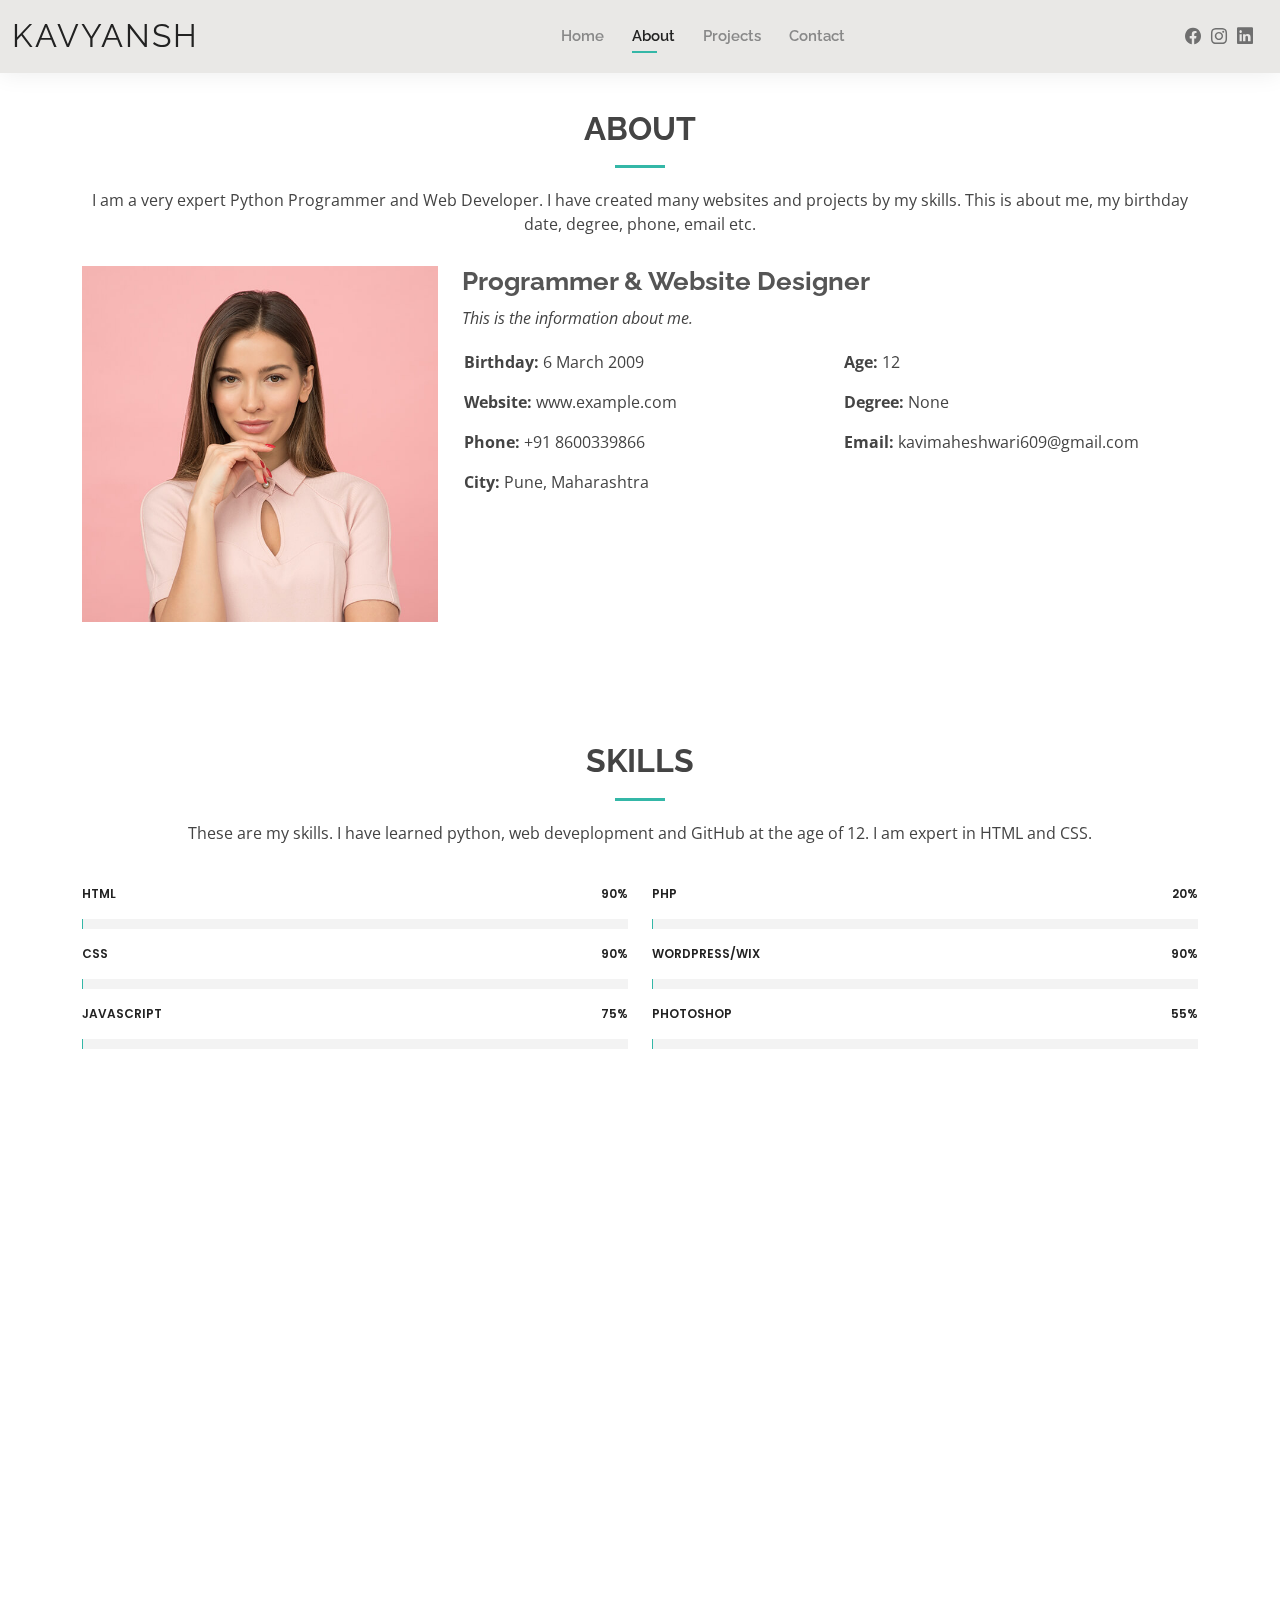
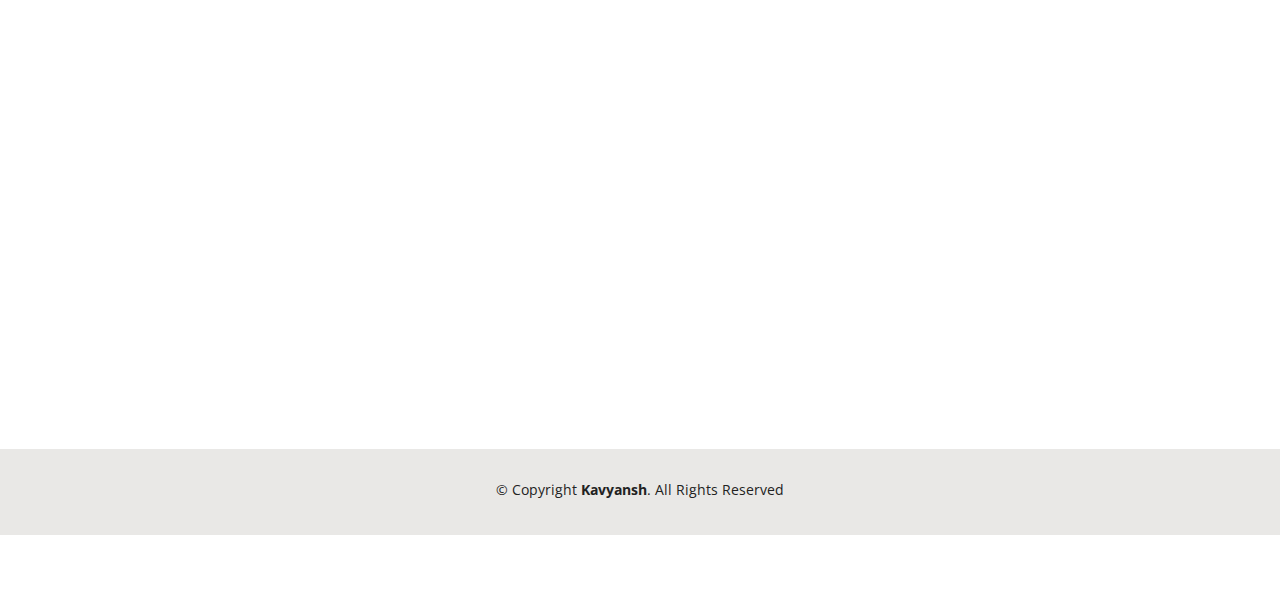
==== Kelly/about.html @ 109a4856 "Website" ====
<!DOCTYPE html>
<html lang="en">

<head>
  <meta charset="utf-8">
  <meta content="width=device-width, initial-scale=1.0" name="viewport">

  <title>About - Kavyansh</title>
  <meta content="" name="description">
  <meta content="" name="keywords">

  <!-- Favicons -->
  <link href="assets/img/logo.png" rel="icon">
  <!-- <link href="assets/img/apple-touch-icon.png" rel="apple-touch-icon"> -->

  <!-- Google Fonts -->
  <link href="https://fonts.googleapis.com/css?family=Open+Sans:300,300i,400,400i,600,600i,700,700i|Raleway:300,300i,400,400i,500,500i,600,600i,700,700i|Poppins:300,300i,400,400i,500,500i,600,600i,700,700i" rel="stylesheet">

  <!-- Vendor CSS Files -->
  <link href="assets/vendor/aos/aos.css" rel="stylesheet">
  <link href="assets/vendor/bootstrap/css/bootstrap.min.css" rel="stylesheet">
  <link href="assets/vendor/bootstrap-icons/bootstrap-icons.css" rel="stylesheet">
  <link href="assets/vendor/boxicons/css/boxicons.min.css" rel="stylesheet">
  <link href="assets/vendor/glightbox/css/glightbox.min.css" rel="stylesheet">
  <link href="assets/vendor/swiper/swiper-bundle.min.css" rel="stylesheet">

  <!-- Template Main CSS File -->
  <link href="assets/css/style.css" rel="stylesheet">

</head>

<body>

  <!-- ======= Header ======= -->
  <header id="header" class="fixed-top">
    <div class="container-fluid d-flex justify-content-between align-items-center">

      <h1 class="logo me-auto me-lg-0"><a href="index.html">Kavyansh</a></h1>
      <!-- Uncomment below if you prefer to use an image logo -->
      <!-- <a href="index.html" class="logo"><img src="assets/img/logo.png" alt="" class="img-fluid"></a>-->

      <nav id="navbar" class="navbar order-last order-lg-0">
        <ul>
          <li><a href="index.html">Home</a></li>
          <li><a class="active" href="about.html">About</a></li>
          <li><a href="projects.html">Projects</a></li> 
          <li><a href="contact.html">Contact</a></li>
        </ul>
        <i class="bi bi-list mobile-nav-toggle"></i>
      </nav><!-- .navbar -->

      <div class="header-social-links">
        <a href="https://www.facebook.com/alok.maheshwari.56" class="facebook"><i class="bi bi-facebook"></i></a>
        <a href="#" class="instagram"><i class="bi bi-instagram"></i></a>
        <a href="https://www.linkedin.com/in/alok-maheshwari-aba51a42/?originalSubdomain=in" class="linkedin"><i class="bi bi-linkedin"></i></i></a>
      </div>

    </div>

  </header><!-- End Header -->

  <main id="main">

    <!-- ======= About Section ======= -->
    <section id="about" class="about">
      <div class="container" data-aos="fade-up">

        <div class="section-title">
          <h2>About</h2>
          <p>I am a very expert Python Programmer and Web Developer. I have created many websites and projects by my skills. This is about me, my birthday date, degree, phone, email etc.</p>
        </div>

        <div class="row">
          <div class="col-lg-4">
            <img src="assets/img/about.jpg" class="img-fluid" alt="">
          </div>
          <div class="col-lg-8 pt-4 pt-lg-0 content">
            <h3>Programmer &amp; Website Designer</h3>
            <p class="fst-italic">
              This is the information about me. 
            </p>
            <div class="row">
              <div class="col-lg-6">
                <ul>
                  <li><i class="bi bi-rounded-right"></i> <strong>Birthday:</strong> 6 March 2009</li>
                  <li><i class="bi bi-rounded-right"></i> <strong>Website:</strong> www.example.com</li>
                  <li><i class="bi bi-rounded-right"></i> <strong>Phone:</strong> +91 8600339866</li>
                  <li><i class="bi bi-rounded-right"></i> <strong>City:</strong> Pune, Maharashtra</li>
                </ul>
              </div>
              <div class="col-lg-6">
                <ul>
                  <li><i class="bi bi-rounded-right"></i> <strong>Age:</strong> 12</li>
                  <li><i class="bi bi-rounded-right"></i> <strong>Degree:</strong> None</li>
                  <li><i class="bi bi-rounded-right"></i> <strong>Email:</strong> kavimaheshwari609@gmail.com</li>
                </ul>
              </div>
            </div>
            
          </div>
        </div>

      </div>
    </section><!-- End About Section -->

    <!-- ======= Skills Section ======= -->
    <section id="skills" class="skills">
      <div class="container" data-aos="fade-up">

        <div class="section-title">
          <h2>Skills</h2>
          <p>These are my skills. I have learned python, web deveplopment and GitHub at the age of 12. I am expert in HTML and CSS.</p>
        </div>

        <div class="row skills-content">

          <div class="col-lg-6">

            <div class="progress">
              <span class="skill">HTML <i class="val">90%</i></span>
              <div class="progress-bar-wrap">
                <div class="progress-bar" role="progressbar" aria-valuenow="90" aria-valuemin="0" aria-valuemax="100"></div>
              </div>
            </div>

            <div class="progress">
              <span class="skill">CSS <i class="val">90%</i></span>
              <div class="progress-bar-wrap">
                <div class="progress-bar" role="progressbar" aria-valuenow="100" aria-valuemin="0" aria-valuemax="100"></div>
              </div>
            </div>

            <div class="progress">
              <span class="skill">JavaScript <i class="val">75%</i></span>
              <div class="progress-bar-wrap">
                <div class="progress-bar" role="progressbar" aria-valuenow="25" aria-valuemin="0" aria-valuemax="100"></div>
              </div>
            </div>

          </div>

          <div class="col-lg-6">

            <div class="progress">
              <span class="skill">PHP <i class="val">20%</i></span>
              <div class="progress-bar-wrap">
                <div class="progress-bar" role="progressbar" aria-valuenow="20" aria-valuemin="0" aria-valuemax="100"></div>
              </div>
            </div>

            <div class="progress">
              <span class="skill">WordPress/Wix <i class="val">90%</i></span>
              <div class="progress-bar-wrap">
                <div class="progress-bar" role="progressbar" aria-valuenow="90" aria-valuemin="0" aria-valuemax="100"></div>
              </div>
            </div>

            <div class="progress">
              <span class="skill">Photoshop <i class="val">55%</i></span>
              <div class="progress-bar-wrap">
                <div class="progress-bar" role="progressbar" aria-valuenow="55" aria-valuemin="0" aria-valuemax="100"></div>
              </div>
            </div>

          </div>

        </div>

      </div>
    </section><!-- End Skills Section -->

    <!-- ======= Facts Section ======= -->
    <section id="facts" class="facts">
      <div class="container" data-aos="fade-up">

        <div class="section-title">
          <h2>Facts</h2>
          <p>These are my clients, projects, workers.</p>
        </div>

        <div class="row counters">

          <div class="col-lg-3 col-6 text-center">
            <span data-purecounter-start="0" data-purecounter-end="232" data-purecounter-duration="1" class="purecounter"></span>
            <p>Clients</p>
          </div>

          <div class="col-lg-3 col-6 text-center">
            <span data-purecounter-start="0" data-purecounter-end="521" data-purecounter-duration="1" class="purecounter"></span>
            <p>Projects</p>
          </div>

          <div class="col-lg-3 col-6 text-center">
            <span data-purecounter-start="0" data-purecounter-end="24" data-purecounter-duration="1" class="purecounter"></span>
            <p>Hours Of Support</p>
          </div>

          <div class="col-lg-3 col-6 text-center">
            <span data-purecounter-start="0" data-purecounter-end="3" data-purecounter-duration="1" class="purecounter"></span>
            <p>Hard Worker</p>
          </div>

        </div>

      </div>
    </section><!-- End Facts Section -->

    <!-- ======= Testimonials Section ======= -->
    <section id="testimonials" class="testimonials">
      <div class="container" data-aos="fade-up">

        <div class="section-title">
          <h2>Testimonials</h2>
          <p>These are the workers who really helped in the making of this website. Half of the credit of the website goes to the CEO and the Designer.</p>
        </div>

        <div class="testimonials-slider swiper-container" data-aos="fade-up" data-aos-delay="100">
          <div class="swiper-wrapper">

            <div class="swiper-slide">
              <div class="testimonial-item">
                <img src="assets/img/testimonials/testimonials-1.jpeg" class="testimonial-img" alt="">
                <h3>Alok</h3>
                <h4>Ceo</h4>
                <p>
                  <i class="bx bxs-quote-alt-left quote-icon-left"></i>
                  The path to CEO's office should not be through CEO's office it needs to be through engineering.
                  <i class="bx bxs-quote-alt-right quote-icon-right"></i>
                </p>
              </div>
            </div><!-- End testimonial item -->

            <div class="swiper-slide">
              <div class="testimonial-item">
                <img src="assets/img/testimonials/testimonials - 2.jpg" class="testimonial-img" alt="">
                <h3>Megha</h3>
                <h4>Designer</h4>
                <p>
                  <i class="bx bxs-quote-alt-left quote-icon-left"></i>
                  Design is a plan for arranging the elements in such a way as it loks the best.The award of designing the website goes to Mrs. Megha Maheshwari.
                  <i class="bx bxs-quote-alt-right quote-icon-right"></i>
                </p>
              </div>
            </div><!-- End testimonial item -->

            <div class="swiper-slide">
              <div class="testimonial-item">
                <img src="assets/img/testimonials/testimonials-3.jpg" class="testimonial-img" alt="">
                <h3>Kavyansh</h3>
                <h4>Store Owner</h4>
                <p>
                  <i class="bx bxs-quote-alt-left quote-icon-left"></i>
                  The work of maintaining the store is most important to run a website. The achievement of the store owner goes to Mr. Kavyansh Maheshwari.
                  <i class="bx bxs-quote-alt-right quote-icon-right"></i>
                </p>
              </div>
            </div><!-- End testimonial item -->


          </div>
          <div class="swiper-pagination"></div>
        </div>

      </div>
    </section><!-- End Testimonials Section -->

  </main><!-- End #main -->

  <!-- ======= Footer ======= -->
  <footer id="footer">
    <div class="container">
      <div class="copyright">
        &copy; Copyright <strong><span>Kavyansh</span></strong>. All Rights Reserved
      </div>
      <div class="credits">
        <!-- All the links in the footer should remain intact. -->
        <!-- You can delete the links only if you purchased the pro version. -->
        <!-- Licensing information: https://bootstrapmade.com/license/ -->
        <!-- Purchase the pro version with working PHP/AJAX contact form: https://bootstrapmade.com/kelly-free-bootstrap-cv-resume-html-template/ -->
      </div>
    </div>
  </footer><!-- End  Footer -->

  <div id="preloader"></div>
  <a href="#" class="back-to-top d-flex align-items-center justify-content-center"><i class="bi bi-arrow-up-short"></i></a>

  <!-- Vendor JS Files -->
  <script src="assets/vendor/aos/aos.js"></script>
  <script src="assets/vendor/bootstrap/js/bootstrap.bundle.min.js"></script>
  <script src="assets/vendor/glightbox/js/glightbox.min.js"></script>
  <script src="assets/vendor/isotope-layout/isotope.pkgd.min.js"></script>
  <script src="assets/vendor/php-email-form/validate.js"></script>
  <script src="assets/vendor/purecounter/purecounter.js"></script>
  <script src="assets/vendor/swiper/swiper-bundle.min.js"></script>
  <script src="assets/vendor/waypoints/noframework.waypoints.js"></script>

  <!-- Template Main JS File -->
  <script src="assets/js/main.js"></script>

</body>

</html>
---- Kelly/assets/css/style.css ----
body {
  font-family: "Open Sans", sans-serif;
  color: #444444;
}

a {
  color: #34b7a7;
  text-decoration: none;
}

a:hover {
  color: #51cdbe;
  text-decoration: none;
}

h1, h2, h3, h4, h5, h6 {
  font-family: "Raleway", sans-serif;
}

#main {
  margin-top: 50px;
}

@media (max-width: 992px) {
  #main {
    margin-top: 30px;
  }
}

/*--------------------------------------------------------------
# Preloader
--------------------------------------------------------------*/
#preloader {
  position: fixed;
  top: 0;
  left: 0;
  right: 0;
  bottom: 0;
  z-index: 9999;
  overflow: hidden;
  background: #fff;
}

#preloader:before {
  content: "";
  position: fixed;
  top: calc(50% - 30px);
  left: calc(50% - 30px);
  border: 6px solid #34b7a7;
  border-top-color: #dcf5f2;
  border-radius: 50%;
  width: 60px;
  height: 60px;
  -webkit-animation: animate-preloader 1s linear infinite;
  animation: animate-preloader 1s linear infinite;
}

@-webkit-keyframes animate-preloader {
  0% {
    transform: rotate(0deg);
  }
  100% {
    transform: rotate(360deg);
  }
}

@keyframes animate-preloader {
  0% {
    transform: rotate(0deg);
  }
  100% {
    transform: rotate(360deg);
  }
}

/*--------------------------------------------------------------
# Back to top button
--------------------------------------------------------------*/
.back-to-top {
  position: fixed;
  visibility: hidden;
  opacity: 0;
  right: 15px;
  bottom: 15px;
  z-index: 996;
  background: #34b7a7;
  width: 40px;
  height: 40px;
  border-radius: 50px;
  transition: all 0.4s;
}

.back-to-top i {
  font-size: 24px;
  color: #fff;
  line-height: 0;
}

.back-to-top:hover {
  background: #49cbbb;
  color: #fff;
}

.back-to-top.active {
  visibility: visible;
  opacity: 1;
}

/*--------------------------------------------------------------
# Header
--------------------------------------------------------------*/
#header {
  background: #e9e8e6;
  box-shadow: 0px 0px 25px 0 rgba(0, 0, 0, 0.08);
  z-index: 997;
  padding: 15px 0;
}

#header .logo {
  font-size: 32px;
  margin: 0;
  padding: 0;
  line-height: 1;
  font-weight: 400;
  letter-spacing: 2px;
  text-transform: uppercase;
}

#header .logo a {
  color: #222222;
}

#header .logo img {
  max-height: 40px;
}

@media (max-width: 992px) {
  #header .logo {
    font-size: 28px;
  }
}

/*--------------------------------------------------------------
# Header Social Links
--------------------------------------------------------------*/
.header-social-links {
  padding-right: 15px;
}

.header-social-links a {
  color: #6f6f6f;
  padding-left: 6px;
  display: inline-block;
  line-height: 0px;
  transition: 0.3s;
  font-size: 16px;
}

.header-social-links a:hover {
  color: #34b7a7;
}

/*--------------------------------------------------------------
# Navigation Menu
--------------------------------------------------------------*/
/**
* Desktop Navigation 
*/
.navbar {
  padding: 0;
}

.navbar ul {
  margin: 0;
  padding: 0;
  display: flex;
  list-style: none;
  align-items: center;
}

.navbar li {
  position: relative;
  padding: 10px 0 10px 28px;
}

.navbar a, .navbar a:focus {
  display: flex;
  align-items: center;
  justify-content: space-between;
  font-family: "Raleway", sans-serif;
  font-size: 15px;
  font-weight: 600;
  color: #888888;
  white-space: nowrap;
  transition: 0.3s;
  position: relative;
}

.navbar a i, .navbar a:focus i {
  font-size: 12px;
  line-height: 0;
  margin-left: 5px;
}

.navbar > ul > li > a:before {
  content: "";
  position: absolute;
  width: 0;
  height: 2px;
  bottom: -5px;
  left: 0;
  background-color: #34b7a7;
  visibility: hidden;
  width: 0px;
  transition: all 0.3s ease-in-out 0s;
}

.navbar a:hover:before, .navbar li:hover > a:before, .navbar .active:before {
  visibility: visible;
  width: 25px;
}

.navbar a:hover, .navbar .active, .navbar .active:focus, .navbar li:hover > a {
  color: #222222;
}

.navbar .dropdown ul {
  display: block;
  position: absolute;
  left: 14px;
  top: calc(100% + 30px);
  margin: 0;
  padding: 10px 0;
  z-index: 99;
  opacity: 0;
  visibility: hidden;
  background: #fff;
  box-shadow: 0px 0px 30px rgba(127, 137, 161, 0.25);
  transition: 0.3s;
  border-radius: 4px;
}

.navbar .dropdown ul li {
  min-width: 200px;
  padding: 0;
}

.navbar .dropdown ul a {
  padding: 10px 20px;
  font-size: 15px;
  text-transform: none;
  font-weight: 600;
}

.navbar .dropdown ul a i {
  font-size: 12px;
}

.navbar .dropdown ul a:hover, .navbar .dropdown ul .active:hover, .navbar .dropdown ul li:hover > a {
  color: #34b7a7;
}

.navbar .dropdown:hover > ul {
  opacity: 1;
  top: 100%;
  visibility: visible;
}

.navbar .dropdown .dropdown ul {
  top: 0;
  left: calc(100% - 30px);
  visibility: hidden;
}

.navbar .dropdown .dropdown:hover > ul {
  opacity: 1;
  top: 0;
  left: 100%;
  visibility: visible;
}

@media (max-width: 1366px) {
  .navbar .dropdown .dropdown ul {
    left: -90%;
  }
  .navbar .dropdown .dropdown:hover > ul {
    left: -100%;
  }
}

/**
* Mobile Navigation 
*/
.mobile-nav-toggle {
  color: #222222;
  font-size: 28px;
  cursor: pointer;
  display: none;
  line-height: 0;
  transition: 0.5s;
}

.mobile-nav-toggle.bi-x {
  color: #fff;
}

@media (max-width: 991px) {
  .mobile-nav-toggle {
    display: block;
  }
  .navbar ul {
    display: none;
  }
}

.navbar-mobile {
  position: fixed;
  overflow: hidden;
  top: 0;
  right: 0;
  left: 0;
  bottom: 0;
  background: rgba(9, 9, 9, 0.9);
  transition: 0.3s;
  z-index: 999;
}

.navbar-mobile .mobile-nav-toggle {
  position: absolute;
  top: 15px;
  right: 15px;
}

.navbar-mobile ul {
  display: block;
  position: absolute;
  top: 55px;
  right: 15px;
  bottom: 15px;
  left: 15px;
  padding: 10px 0;
  border-radius: 10px;
  background-color: #fff;
  overflow-y: auto;
  transition: 0.3s;
}

.navbar-mobile a {
  font-size: 15px;
  padding-right: 15px;
  color: #222222;
}

.navbar-mobile a:hover, .navbar-mobile .active, .navbar-mobile li:hover > a {
  color: #34b7a7;
}

.navbar-mobile .getstarted {
  margin: 15px;
}

.navbar-mobile .dropdown ul {
  position: static;
  display: none;
  margin: 10px 20px;
  padding: 10px 0;
  z-index: 99;
  opacity: 1;
  visibility: visible;
  background: #fff;
  box-shadow: 0px 0px 30px rgba(127, 137, 161, 0.25);
}

.navbar-mobile .dropdown ul li {
  min-width: 200px;
}

.navbar-mobile .dropdown ul a {
  padding: 10px 20px;
}

.navbar-mobile .dropdown ul a i {
  font-size: 12px;
}

.navbar-mobile .dropdown ul a:hover, .navbar-mobile .dropdown ul .active:hover, .navbar-mobile .dropdown ul li:hover > a {
  color: #34b7a7;
}

.navbar-mobile .dropdown > .dropdown-active {
  display: block;
}

/*--------------------------------------------------------------
# Hero Section
--------------------------------------------------------------*/
#hero {
  width: 100%;
  height: 100vh;
  background: url("../img/hero-bg.jpg") top right;
  background-size: cover;
}

#hero .container {
  padding-top: 70px;
  position: relative;
}

@media (max-width: 992px) {
  #hero .container {
    padding-top: 58px;
  }
}

#hero h1 {
  margin: 0;
  font-size: 48px;
  font-weight: 700;
  line-height: 56px;
  color: #222222;
}

#hero h2 {
  color: #6f6f6f;
  margin: 10px 0 0 0;
  font-size: 22px;
}

#hero .btn-about {
  font-family: "Raleway", sans-serif;
  text-transform: uppercase;
  font-weight: 600;
  font-size: 12px;
  letter-spacing: 1px;
  display: inline-block;
  padding: 12px 40px;
  border-radius: 50px;
  transition: 0.5s;
  margin-top: 30px;
  color: #fff;
  background: #34b7a7;
}

#hero .btn-about:hover {
  background: #3dc8b7;
}

@media (min-width: 1024px) {
  #hero {
    background-attachment: fixed;
  }
}

@media (max-width: 992px) {
  #hero:before {
    content: "";
    background: rgba(255, 255, 255, 0.8);
    position: absolute;
    bottom: 0;
    top: 0;
    left: 0;
    right: 0;
  }
  #hero h1 {
    font-size: 28px;
    line-height: 36px;
  }
  #hero h2 {
    font-size: 18px;
    line-height: 24px;
  }
}

/*--------------------------------------------------------------
# Sections General
--------------------------------------------------------------*/
section {
  padding: 60px 0;
}

.section-bg {
  background-color: #e7f8f6;
}

.section-title {
  text-align: center;
  padding-bottom: 30px;
}

.section-title h2 {
  font-size: 32px;
  font-weight: bold;
  text-transform: uppercase;
  margin-bottom: 20px;
  padding-bottom: 20px;
  position: relative;
}

.section-title h2::after {
  content: '';
  position: absolute;
  display: block;
  width: 50px;
  height: 3px;
  background: #34b7a7;
  bottom: 0;
  left: calc(50% - 25px);
}

.section-title p {
  margin-bottom: 0;
}

/*--------------------------------------------------------------
# Cta
--------------------------------------------------------------*/
.cta {
  background: linear-gradient(rgba(0, 0, 0, 0.6), rgba(0, 0, 0, 0.6)), url("../img/bg-1.jpg") fixed center center;
  background-size: cover;
  padding: 80px 0;
}

.cta h3 {
  color: #fff;
  font-size: 28px;
  font-weight: 700;
}

.cta p {
  color: #fff;
}

.cta .cta-btn {
  font-family: "Raleway", sans-serif;
  text-transform: uppercase;
  font-weight: 500;
  font-size: 16px;
  letter-spacing: 1px;
  display: inline-block;
  padding: 8px 20px;
  border-radius: 2px;
  transition: 0.5s;
  margin: 10px;
  border: 2px solid #fff;
  color: #fff;
}

.cta .cta-btn:hover {
  background: #34b7a7;
  border: 2px solid #34b7a7;
}

@media (max-width: 1024px) {
  .cta {
    background-attachment: scroll;
  }
}

@media (min-width: 769px) {
  .cta .cta-btn-container {
    display: flex;
    align-items: center;
    justify-content: flex-end;
  }
}

/*--------------------------------------------------------------
# About
--------------------------------------------------------------*/
.about .content h3 {
  font-weight: 700;
  font-size: 26px;
  color: #555555;
}

.about .content ul {
  list-style: none;
  padding: 0;
}

.about .content ul li {
  padding-bottom: 10px;
}

.about .content ul i {
  font-size: 20px;
  padding-right: 2px;
  color: #34b7a7;
}

.about .content p:last-child {
  margin-bottom: 0;
}

/*--------------------------------------------------------------
# Skills
--------------------------------------------------------------*/
.skills .progress {
  height: 60px;
  display: block;
  background: none;
  border-radius: 0;
}

.skills .progress .skill {
  padding: 10px 0;
  margin: 0 0 6px 0;
  text-transform: uppercase;
  display: block;
  font-weight: 600;
  font-family: "Poppins", sans-serif;
  color: #222222;
}

.skills .progress .skill .val {
  float: right;
  font-style: normal;
}

.skills .progress-bar-wrap {
  background: #f3f3f3;
}

.skills .progress-bar {
  width: 1px;
  height: 10px;
  transition: .9s;
  background-color: #34b7a7;
}

/*--------------------------------------------------------------
# Facts
--------------------------------------------------------------*/
.facts .counters span {
  font-size: 48px;
  display: block;
  color: #34b7a7;
}

.facts .counters p {
  padding: 0;
  margin: 0 0 20px 0;
  font-family: "Raleway", sans-serif;
  font-size: 14px;
}

/*--------------------------------------------------------------
# Testimonials
--------------------------------------------------------------*/
.testimonials .section-header {
  margin-bottom: 40px;
}

.testimonials .testimonial-item {
  text-align: center;
}

.testimonials .testimonial-item .testimonial-img {
  width: 120px;
  border-radius: 50%;
  border: 4px solid #fff;
  margin: 0 auto;
}

.testimonials .testimonial-item h3 {
  font-size: 20px;
  font-weight: bold;
  margin: 10px 0 5px 0;
  color: #111;
}

.testimonials .testimonial-item h4 {
  font-size: 14px;
  color: #999;
  margin: 0 0 15px 0;
}

.testimonials .testimonial-item .quote-icon-left, .testimonials .testimonial-item .quote-icon-right {
  color: #c8efea;
  font-size: 26px;
}

.testimonials .testimonial-item .quote-icon-left {
  display: inline-block;
  left: -5px;
  position: relative;
}

.testimonials .testimonial-item .quote-icon-right {
  display: inline-block;
  right: -5px;
  position: relative;
  top: 10px;
}

.testimonials .testimonial-item p {
  font-style: italic;
  margin: 0 auto 15px auto;
}

@media (min-width: 992px) {
  .testimonials .testimonial-item p {
    width: 80%;
  }
}

.testimonials .swiper-pagination {
  margin-top: 20px;
  position: relative;
}

.testimonials .swiper-pagination .swiper-pagination-bullet {
  width: 12px;
  height: 12px;
  background-color: #fff;
  opacity: 1;
  border: 1px solid #34b7a7;
}

.testimonials .swiper-pagination .swiper-pagination-bullet-active {
  background-color: #34b7a7;
}

/*--------------------------------------------------------------
# Resume
--------------------------------------------------------------*/
.resume .resume-title {
  font-size: 26px;
  font-weight: 400;
  margin-top: 20px;
  margin-bottom: 20px;
  color: #222222;
}

.resume .resume-item {
  padding: 0 0 20px 20px;
  margin-top: -2px;
  border-left: 2px solid #34b7a7;
  position: relative;
}

.resume .resume-item h4 {
  line-height: 18px;
  font-size: 18px;
  font-weight: 600;
  font-family: "Poppins", sans-serif;
  color: #1d685f;
  margin-bottom: 10px;
}

.resume .resume-item h5 {
  font-size: 16px;
  background: #effbf9;
  padding: 5px 15px;
  display: inline-block;
  font-weight: 600;
  margin-bottom: 10px;
  color: #34b7a7;
}

.resume .resume-item ul {
  padding-left: 20px;
}

.resume .resume-item ul li {
  padding-bottom: 10px;
}

.resume .resume-item:last-child {
  padding-bottom: 0;
}

.resume .resume-item::before {
  content: "";
  position: absolute;
  width: 16px;
  height: 16px;
  border-radius: 50px;
  left: -9px;
  top: 0;
  background: #fff;
  border: 2px solid #34b7a7;
}

/*--------------------------------------------------------------
# Services
--------------------------------------------------------------*/
.services .icon-box {
  text-align: center;
  padding: 70px 20px 80px 20px;
  transition: all ease-in-out 0.3s;
  background: #fff;
  box-shadow: 0px 0 35px 0 rgba(0, 0, 0, 0.08);
}

.services .icon-box .icon {
  margin: 0 auto;
  width: 100px;
  height: 100px;
  display: flex;
  align-items: center;
  justify-content: center;
  transition: ease-in-out 0.3s;
  position: relative;
}

.services .icon-box .icon i {
  font-size: 36px;
  transition: 0.5s;
  position: relative;
}

.services .icon-box .icon svg {
  position: absolute;
  top: 0;
  left: 0;
}

.services .icon-box .icon svg path {
  transition: 0.5s;
  fill: #f5f5f5;
}

.services .icon-box h4 {
  font-weight: 600;
  margin: 10px 0 15px 0;
  font-size: 22px;
}

.services .icon-box h4 a {
  color: #222222;
  transition: ease-in-out 0.3s;
}

.services .icon-box p {
  line-height: 24px;
  font-size: 14px;
  margin-bottom: 0;
}

.services .iconbox-blue i {
  color: #47aeff;
}

.services .iconbox-blue:hover .icon i {
  color: #fff;
}

.services .iconbox-blue:hover .icon path {
  fill: #47aeff;
}

.services .iconbox-orange i {
  color: #ffa76e;
}

.services .iconbox-orange:hover .icon i {
  color: #fff;
}

.services .iconbox-orange:hover .icon path {
  fill: #ffa76e;
}

.services .iconbox-pink i {
  color: #e80368;
}

.services .iconbox-pink:hover .icon i {
  color: #fff;
}

.services .iconbox-pink:hover .icon path {
  fill: #e80368;
}

.services .iconbox-yellow i {
  color: #ffbb2c;
}

.services .iconbox-yellow:hover .icon i {
  color: #fff;
}

.services .iconbox-yellow:hover .icon path {
  fill: #ffbb2c;
}

.services .iconbox-red i {
  color: #ff5828;
}

.services .iconbox-red:hover .icon i {
  color: #fff;
}

.services .iconbox-red:hover .icon path {
  fill: #ff5828;
}

.services .iconbox-teal i {
  color: #11dbcf;
}

.services .iconbox-teal:hover .icon i {
  color: #fff;
}

.services .iconbox-teal:hover .icon path {
  fill: #11dbcf;
}

/*--------------------------------------------------------------
# Portfolio
--------------------------------------------------------------*/
.portfolio .portfolio-item {
  margin-bottom: 30px;
}

.portfolio #portfolio-flters {
  padding: 0;
  margin: 0 auto 20px auto;
  list-style: none;
  text-align: center;
}

.portfolio #portfolio-flters li {
  cursor: pointer;
  display: inline-block;
  padding: 8px 16px 10px 16px;
  font-size: 13px;
  font-weight: 500;
  line-height: 1;
  text-transform: uppercase;
  color: #444444;
  margin-bottom: 5px;
  transition: all 0.3s ease-in-out;
  border-radius: 50px;
}

.portfolio #portfolio-flters li:hover, .portfolio #portfolio-flters li.filter-active {
  color: #fff;
  background: #34b7a7;
}

.portfolio #portfolio-flters li:last-child {
  margin-right: 0;
}

.portfolio .portfolio-wrap {
  transition: 0.3s;
  position: relative;
  overflow: hidden;
  z-index: 1;
  background: rgba(34, 34, 34, 0.6);
}

.portfolio .portfolio-wrap::before {
  content: "";
  background: rgba(34, 34, 34, 0.6);
  position: absolute;
  left: 0;
  right: 0;
  top: 0;
  bottom: 0;
  transition: all ease-in-out 0.3s;
  z-index: 2;
  opacity: 0;
}

.portfolio .portfolio-wrap img {
  transition: all ease-in-out 0.3s;
}

.portfolio .portfolio-wrap .portfolio-info {
  opacity: 0;
  position: absolute;
  top: 0;
  left: 0;
  right: 0;
  bottom: 0;
  z-index: 3;
  transition: all ease-in-out 0.3s;
  display: flex;
  flex-direction: column;
  justify-content: flex-end;
  align-items: flex-start;
  padding: 20px;
}

.portfolio .portfolio-wrap .portfolio-info h4 {
  font-size: 20px;
  color: #fff;
  font-weight: 600;
}

.portfolio .portfolio-wrap .portfolio-info p {
  color: rgba(255, 255, 255, 0.7);
  font-size: 14px;
  text-transform: uppercase;
  padding: 0;
  margin: 0;
  font-style: italic;
}

.portfolio .portfolio-wrap .portfolio-links {
  text-align: center;
  z-index: 4;
}

.portfolio .portfolio-wrap .portfolio-links a {
  color: #fff;
  margin: 0 5px 0 0;
  font-size: 28px;
  display: inline-block;
  transition: 0.3s;
}

.portfolio .portfolio-wrap .portfolio-links a:hover {
  color: #78d9cd;
}

.portfolio .portfolio-wrap:hover::before {
  opacity: 1;
}

.portfolio .portfolio-wrap:hover img {
  transform: scale(1.2);
}

.portfolio .portfolio-wrap:hover .portfolio-info {
  opacity: 1;
}

/*--------------------------------------------------------------
# Portfolio Details
--------------------------------------------------------------*/
.portfolio-details {
  padding-top: 0;
}

.portfolio-details .portfolio-details-slider img {
  width: 100%;
}

.portfolio-details .portfolio-details-slider .swiper-pagination {
  margin-top: 20px;
  position: relative;
}

.portfolio-details .portfolio-details-slider .swiper-pagination .swiper-pagination-bullet {
  width: 12px;
  height: 12px;
  background-color: #fff;
  opacity: 1;
  border: 1px solid #34b7a7;
}

.portfolio-details .portfolio-details-slider .swiper-pagination .swiper-pagination-bullet-active {
  background-color: #34b7a7;
}

.portfolio-details .portfolio-info {
  padding: 30px;
  box-shadow: 0px 0 30px rgba(34, 34, 34, 0.08);
}

.portfolio-details .portfolio-info h3 {
  font-size: 22px;
  font-weight: 700;
  margin-bottom: 20px;
  padding-bottom: 20px;
  border-bottom: 1px solid #eee;
}

.portfolio-details .portfolio-info ul {
  list-style: none;
  padding: 0;
  font-size: 15px;
}

.portfolio-details .portfolio-info ul li + li {
  margin-top: 10px;
}

.portfolio-details .portfolio-description {
  padding-top: 30px;
}

.portfolio-details .portfolio-description h2 {
  font-size: 26px;
  font-weight: 700;
  margin-bottom: 20px;
}

.portfolio-details .portfolio-description p {
  padding: 0;
}

/*--------------------------------------------------------------
# Contact
--------------------------------------------------------------*/
.contact .info {
  width: 100%;
  background: #fff;
}

.contact .info i {
  font-size: 20px;
  color: #34b7a7;
  float: left;
  width: 44px;
  height: 44px;
  background: #effbf9;
  display: flex;
  justify-content: center;
  align-items: center;
  border-radius: 50px;
  transition: all 0.3s ease-in-out;
}

.contact .info h4 {
  padding: 0 0 0 60px;
  font-size: 22px;
  font-weight: 600;
  margin-bottom: 5px;
  color: #222222;
}

.contact .info p {
  padding: 0 0 0 60px;
  margin-bottom: 0;
  font-size: 14px;
  color: #555555;
}

.contact .info .email, .contact .info .phone {
  margin-top: 40px;
}

.contact .info .email:hover i, .contact .info .address:hover i, .contact .info .phone:hover i {
  background: #34b7a7;
  color: #fff;
}

.contact .php-email-form {
  width: 100%;
  background: #fff;
}

.contact .php-email-form .form-group {
  padding-bottom: 8px;
}

.contact .php-email-form .error-message {
  display: none;
  color: #fff;
  background: #ed3c0d;
  text-align: center;
  padding: 15px;
  font-weight: 600;
}

.contact .php-email-form .sent-message {
  display: none;
  color: #fff;
  background: #18d26e;
  text-align: center;
  padding: 15px;
  font-weight: 600;
}

.contact .php-email-form .loading {
  display: none;
  background: #fff;
  text-align: center;
  padding: 15px;
}

.contact .php-email-form .loading:before {
  content: "";
  display: inline-block;
  border-radius: 50%;
  width: 24px;
  height: 24px;
  margin: 0 10px -6px 0;
  border: 3px solid #18d26e;
  border-top-color: #eee;
  -webkit-animation: animate-loading 1s linear infinite;
  animation: animate-loading 1s linear infinite;
}

.contact .php-email-form input, .contact .php-email-form textarea {
  border-radius: 4px;
  box-shadow: none;
  font-size: 14px;
}

.contact .php-email-form input:focus, .contact .php-email-form textarea:focus {
  border-color: #34b7a7;
}

.contact .php-email-form input {
  height: 44px;
}

.contact .php-email-form textarea {
  padding: 10px 12px;
}

.contact .php-email-form button[type="submit"] {
  background: #34b7a7;
  border: 0;
  padding: 10px 30px 12px 30px;
  color: #fff;
  transition: 0.4s;
  border-radius: 50px;
}

.contact .php-email-form button[type="submit"]:hover {
  background: #3dc8b7;
}

@-webkit-keyframes animate-loading {
  0% {
    transform: rotate(0deg);
  }
  100% {
    transform: rotate(360deg);
  }
}

@keyframes animate-loading {
  0% {
    transform: rotate(0deg);
  }
  100% {
    transform: rotate(360deg);
  }
}

/*--------------------------------------------------------------
# Footer
--------------------------------------------------------------*/
#footer {
  background: #e9e8e6;
  padding: 30px 0;
  color: #222222;
  font-size: 14px;
  text-align: center;
}

#footer .credits {
  padding-top: 5px;
  font-size: 13px;
}

#footer .credits a {
  color: #34b7a7;
}
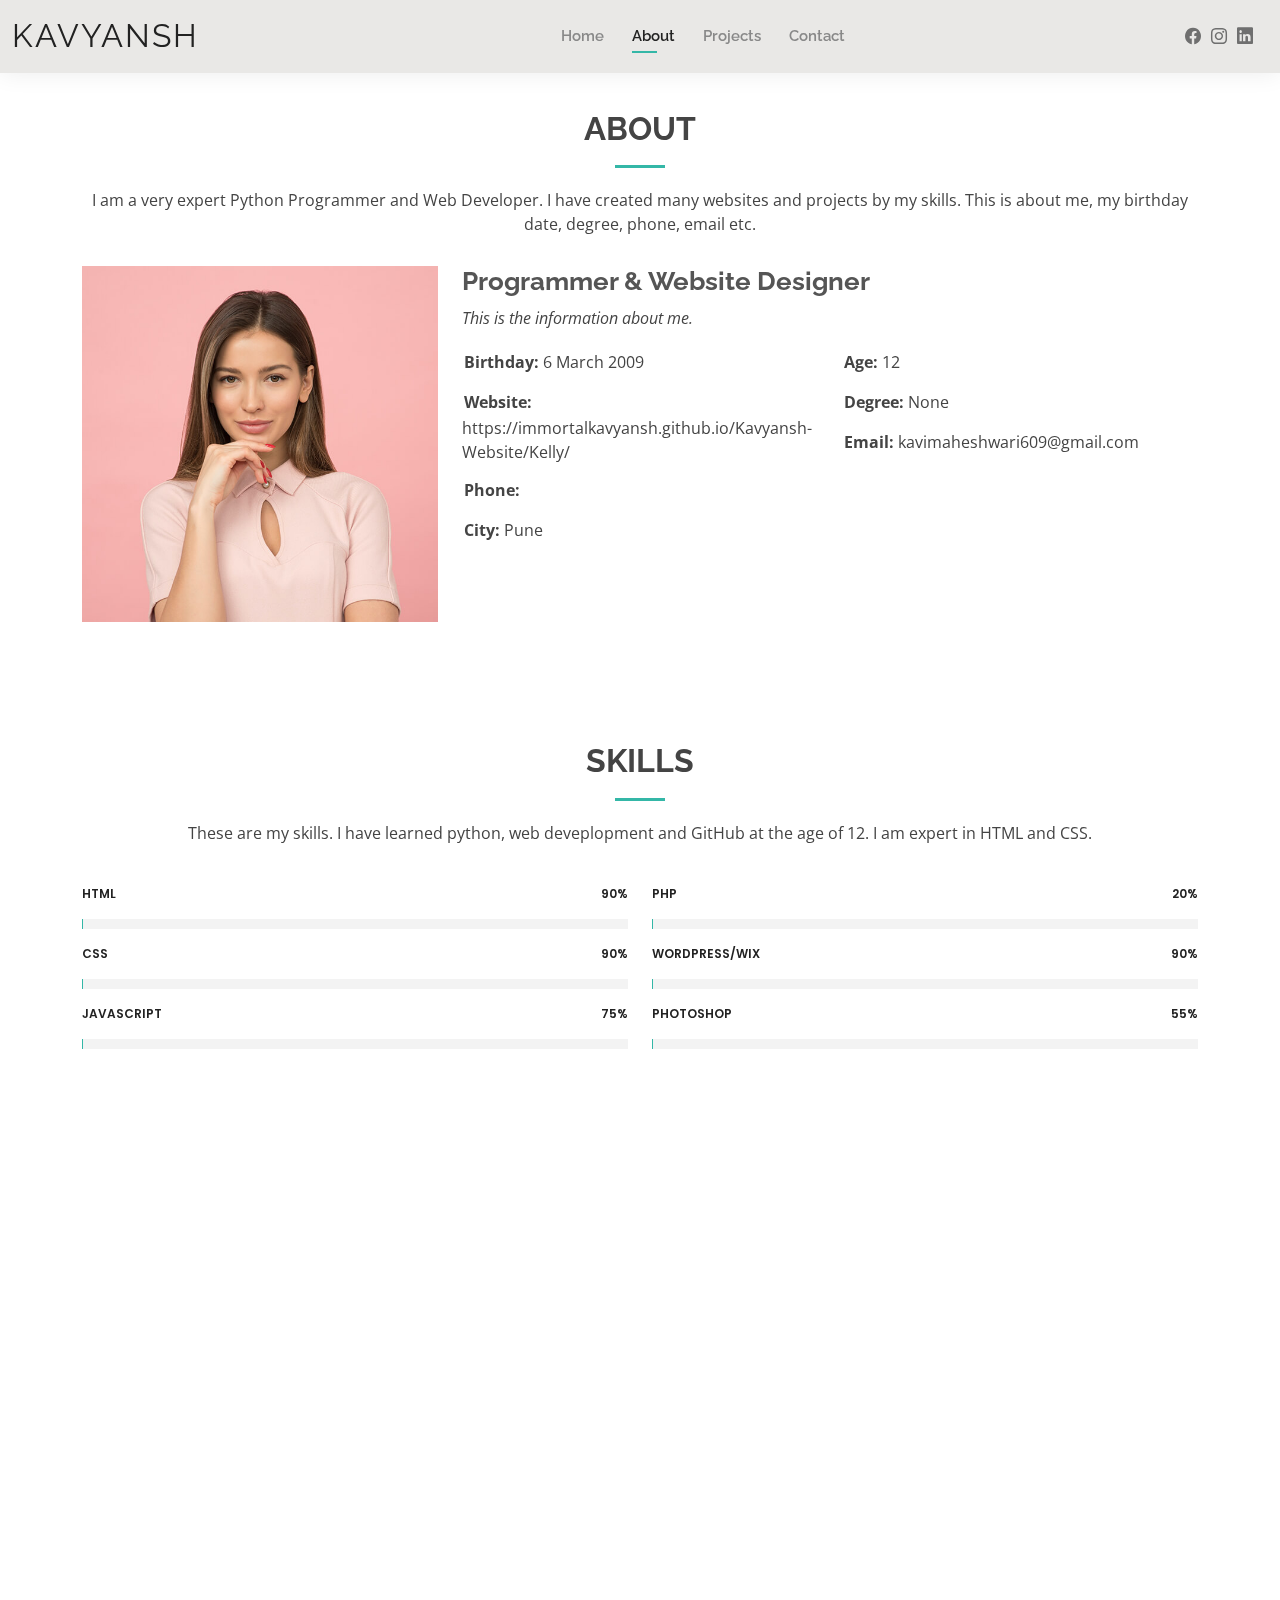
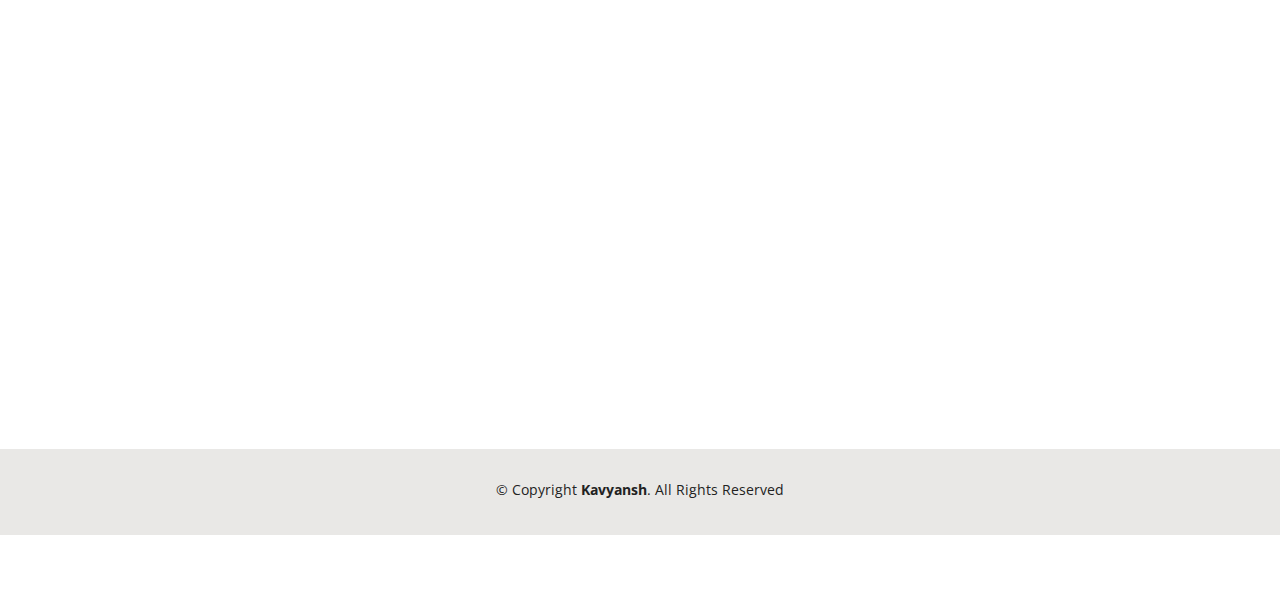
==== commit f87c4926: "Update about.html" ====
--- a/Kelly/about.html
+++ b/Kelly/about.html
@@ -42,7 +42,7 @@
       <nav id="navbar" class="navbar order-last order-lg-0">
         <ul>
           <li><a href="index.html">Home</a></li>
-          <li><a class="active" href="about.html">About</a></li>
+          <li><a class="active" href="https://immortalkavyansh.github.io/Kavyansh-Website/Kelly/index.html">About</a></li>
           <li><a href="projects.html">Projects</a></li> 
           <li><a href="contact.html">Contact</a></li>
         </ul>
@@ -50,9 +50,9 @@
       </nav><!-- .navbar -->
 
       <div class="header-social-links">
-        <a href="https://www.facebook.com/alok.maheshwari.56" class="facebook"><i class="bi bi-facebook"></i></a>
+        <a href="#" class="facebook"><i class="bi bi-facebook"></i></a>
         <a href="#" class="instagram"><i class="bi bi-instagram"></i></a>
-        <a href="https://www.linkedin.com/in/alok-maheshwari-aba51a42/?originalSubdomain=in" class="linkedin"><i class="bi bi-linkedin"></i></i></a>
+        <a href="#" class="linkedin"><i class="bi bi-linkedin"></i></i></a>
       </div>
 
     </div>
@@ -83,9 +83,9 @@
               <div class="col-lg-6">
                 <ul>
                   <li><i class="bi bi-rounded-right"></i> <strong>Birthday:</strong> 6 March 2009</li>
-                  <li><i class="bi bi-rounded-right"></i> <strong>Website:</strong> www.example.com</li>
-                  <li><i class="bi bi-rounded-right"></i> <strong>Phone:</strong> +91 8600339866</li>
-                  <li><i class="bi bi-rounded-right"></i> <strong>City:</strong> Pune, Maharashtra</li>
+                  <li><i class="bi bi-rounded-right"></i> <strong>Website:</strong> https://immortalkavyansh.github.io/Kavyansh-Website/Kelly/</li>
+                  <li><i class="bi bi-rounded-right"></i> <strong>Phone:</strong> </li>
+                  <li><i class="bi bi-rounded-right"></i> <strong>City:</strong> Pune</li>
                 </ul>
               </div>
               <div class="col-lg-6">
@@ -299,4 +299,4 @@
 
 </body>
 
-</html>+</html>
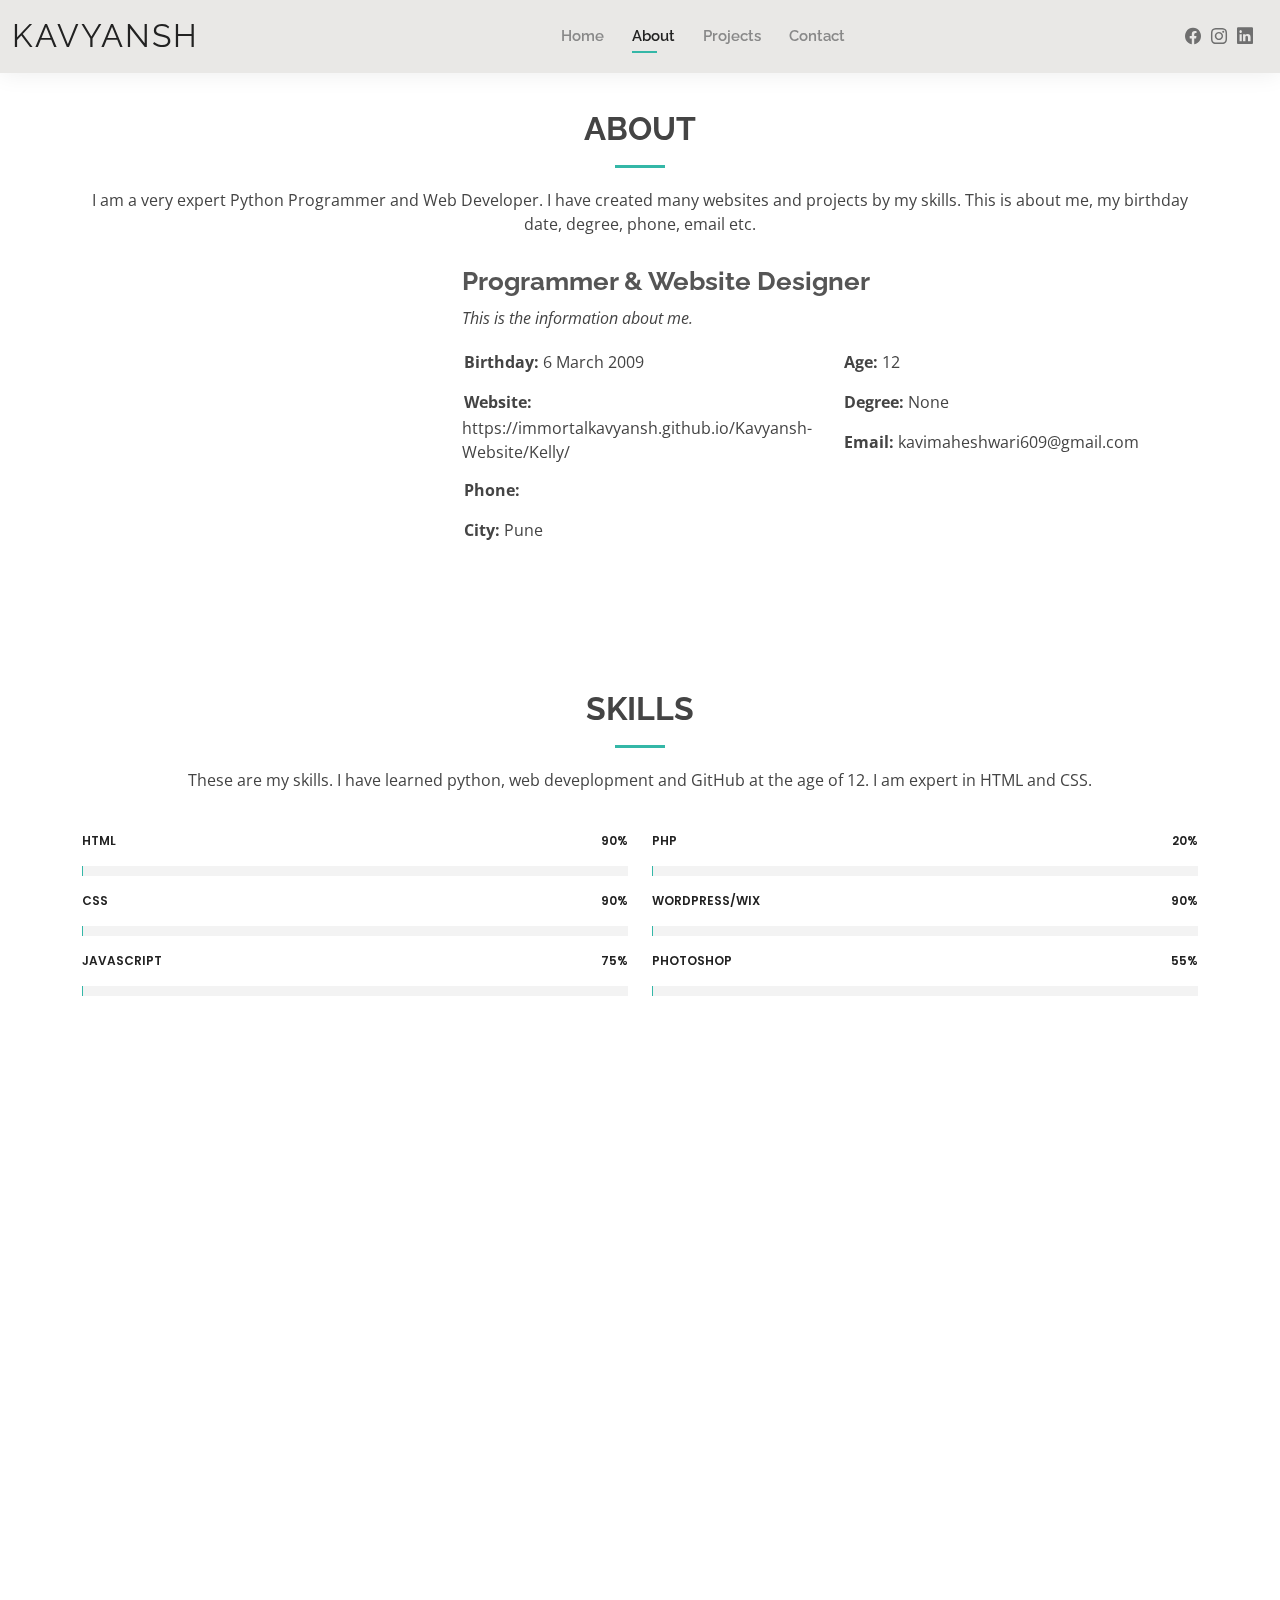
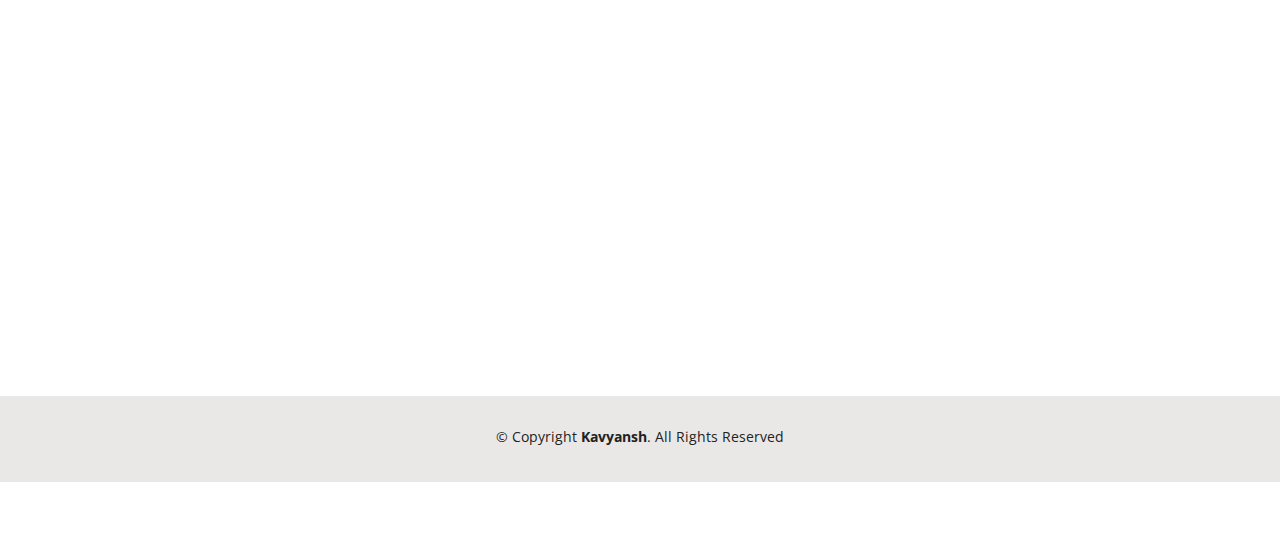
==== commit 30657ec9: "Update about.html" ====
--- a/Kelly/about.html
+++ b/Kelly/about.html
@@ -72,7 +72,7 @@
 
         <div class="row">
           <div class="col-lg-4">
-            <img src="assets/img/about.jpg" class="img-fluid" alt="">
+            <img src="D:\Kavyansh-Website\Kelly\assets\img\kavi.png" class="img-fluid" alt="">
           </div>
           <div class="col-lg-8 pt-4 pt-lg-0 content">
             <h3>Programmer &amp; Website Designer</h3>
@@ -237,7 +237,7 @@
                 <h4>Designer</h4>
                 <p>
                   <i class="bx bxs-quote-alt-left quote-icon-left"></i>
-                  Design is a plan for arranging the elements in such a way as it loks the best.The award of designing the website goes to Mrs. Megha Maheshwari.
+                  Design is a plan for arranging the elements in such a way as it looks the best.The award of designing the website goes to Mrs. Megha Maheshwari.
                   <i class="bx bxs-quote-alt-right quote-icon-right"></i>
                 </p>
               </div>
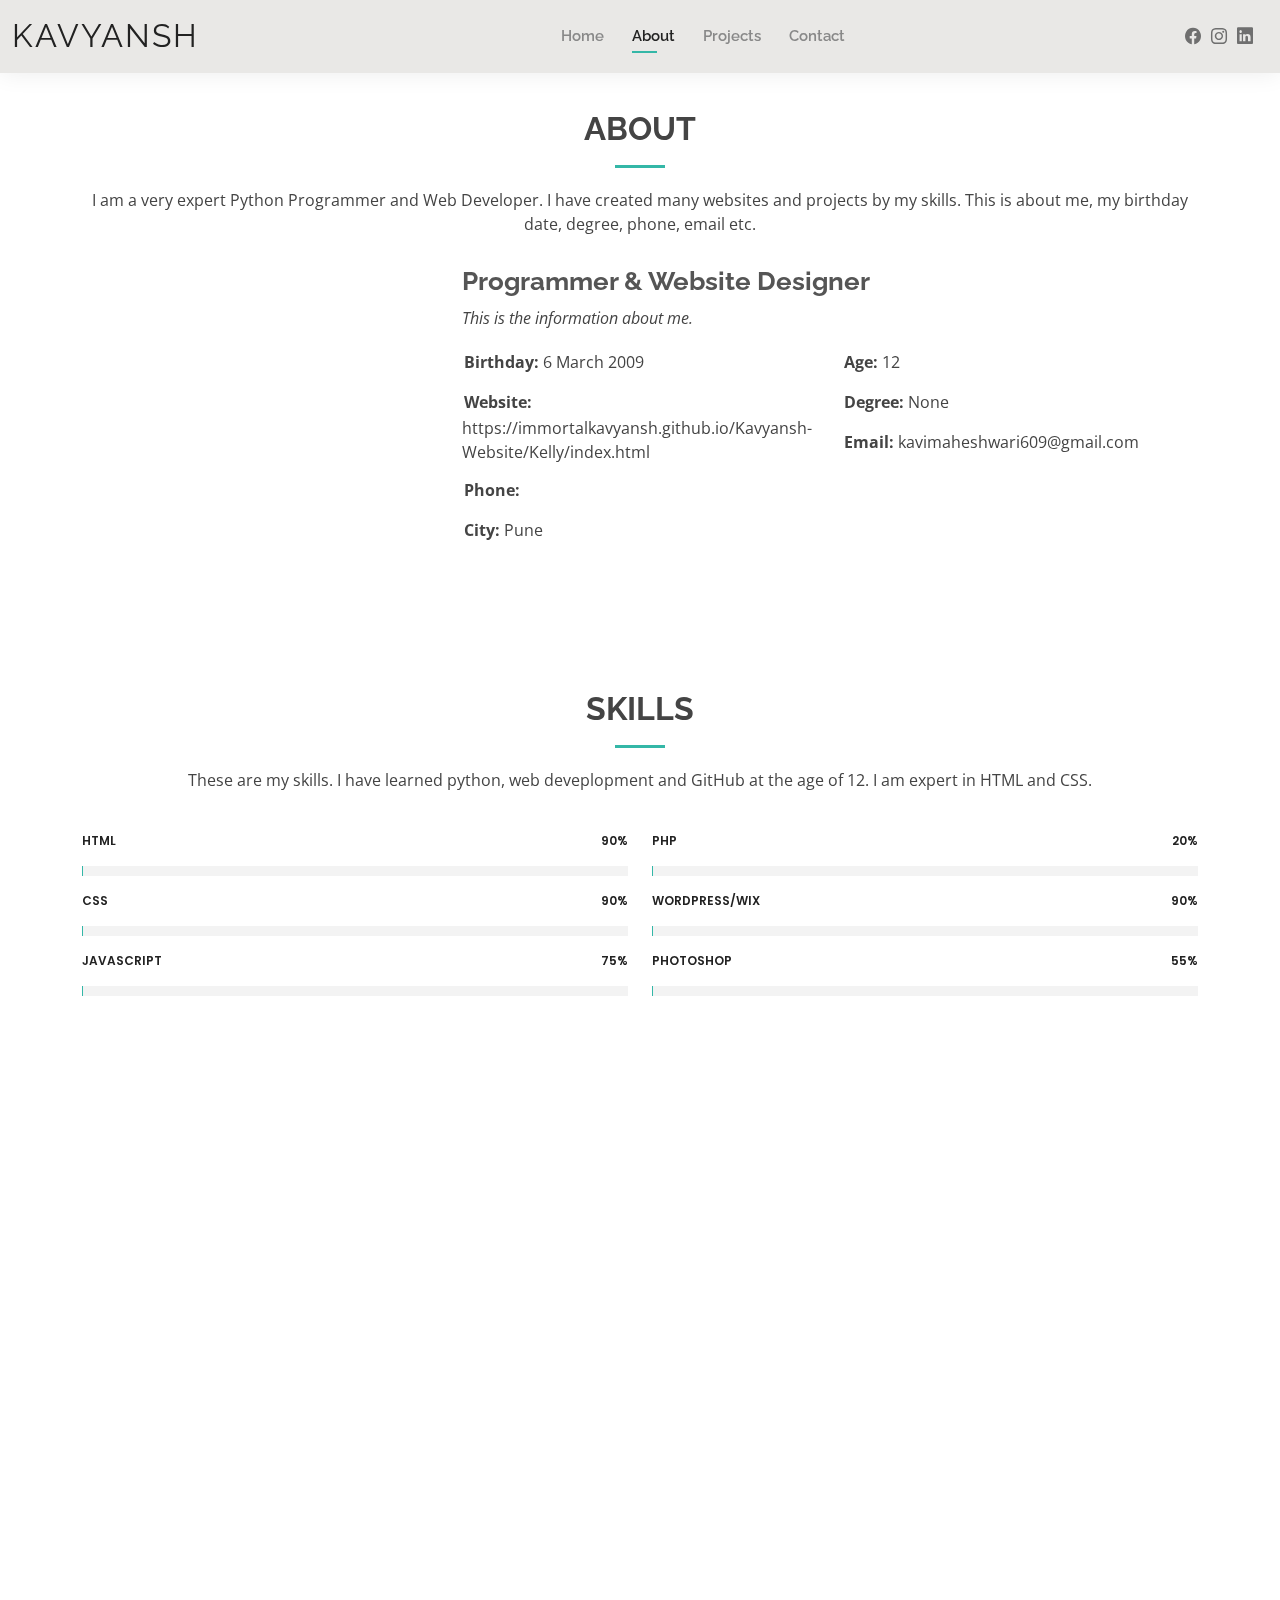
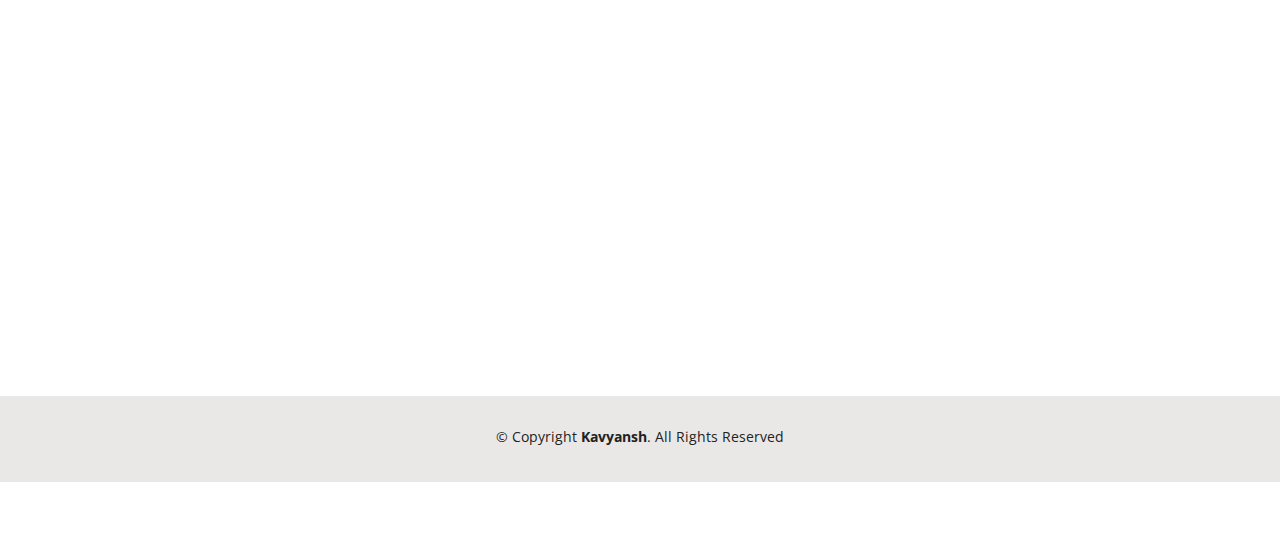
==== commit 0d809c56: "Update about.html" ====
--- a/Kelly/about.html
+++ b/Kelly/about.html
@@ -83,7 +83,7 @@
               <div class="col-lg-6">
                 <ul>
                   <li><i class="bi bi-rounded-right"></i> <strong>Birthday:</strong> 6 March 2009</li>
-                  <li><i class="bi bi-rounded-right"></i> <strong>Website:</strong> https://immortalkavyansh.github.io/Kavyansh-Website/Kelly/</li>
+                  <li><i class="bi bi-rounded-right"></i> <strong>Website:</strong> https://immortalkavyansh.github.io/Kavyansh-Website/Kelly/index.html</li>
                   <li><i class="bi bi-rounded-right"></i> <strong>Phone:</strong> </li>
                   <li><i class="bi bi-rounded-right"></i> <strong>City:</strong> Pune</li>
                 </ul>
